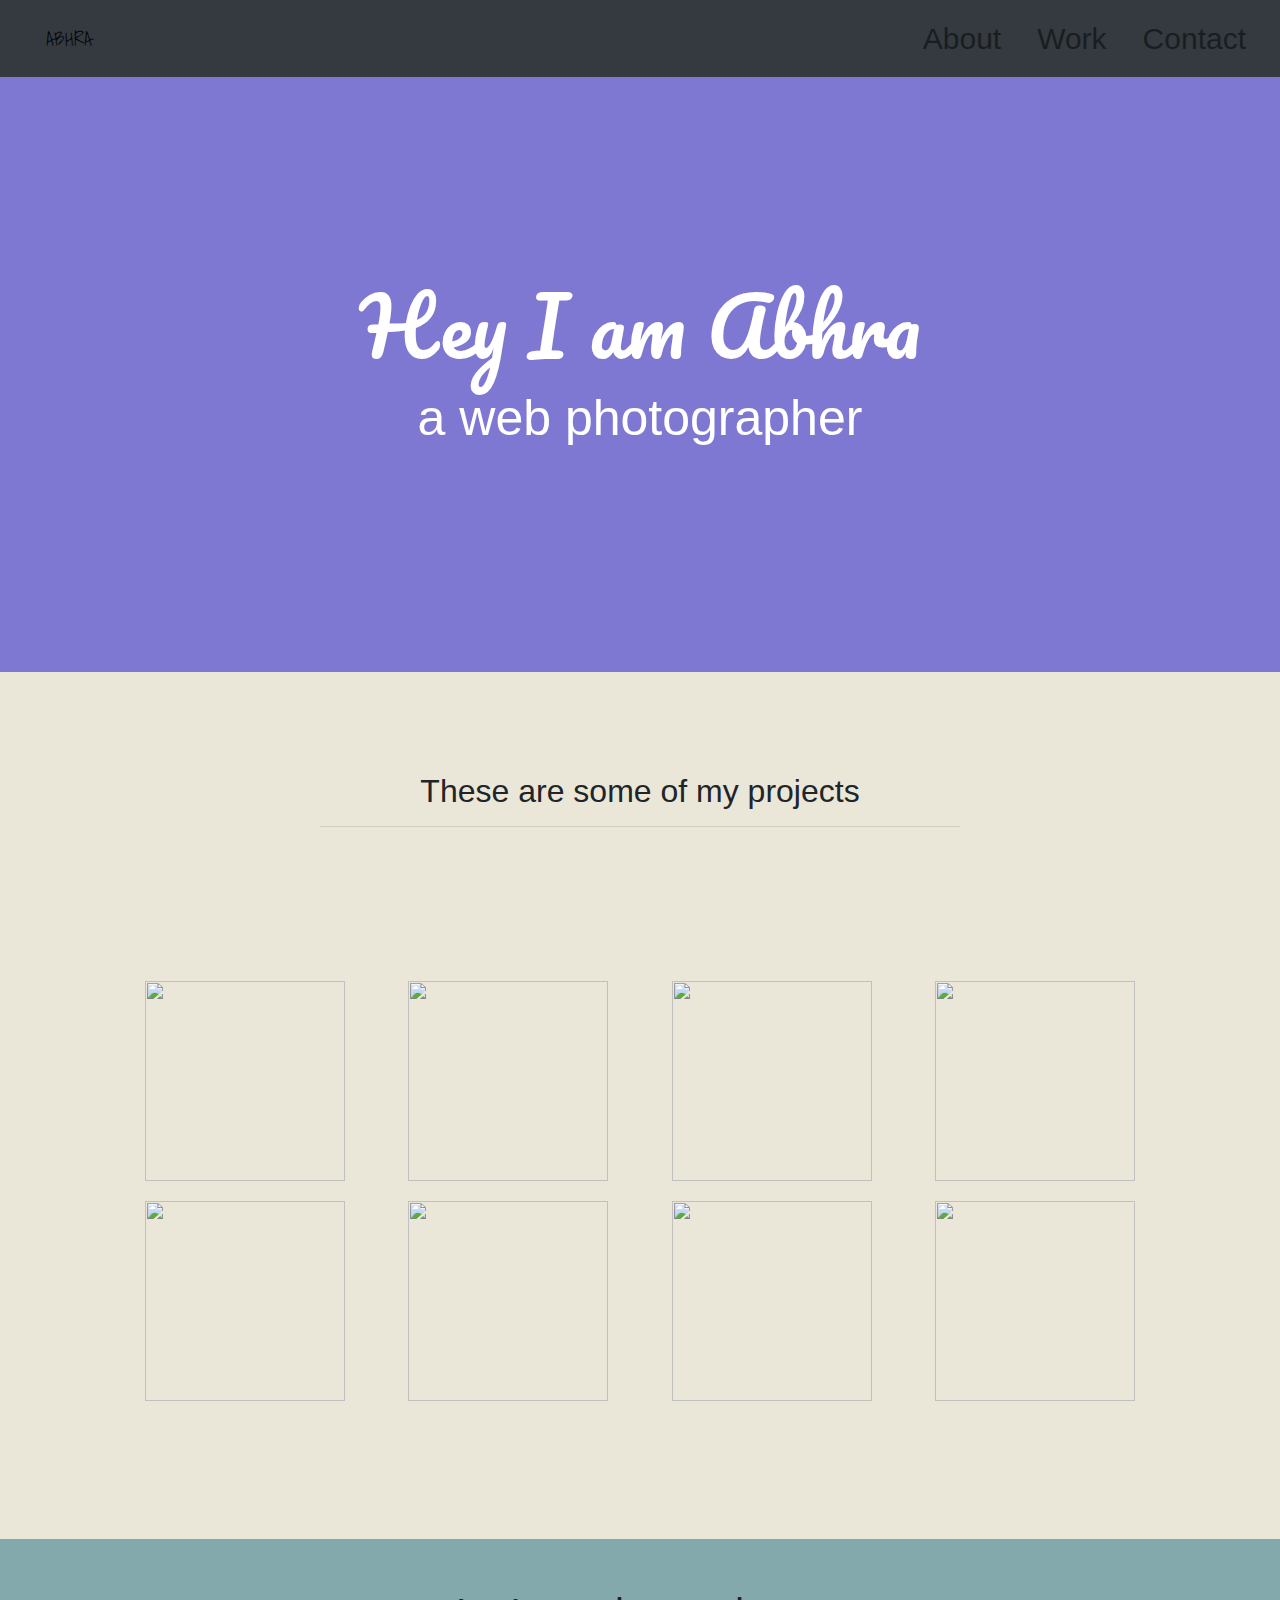
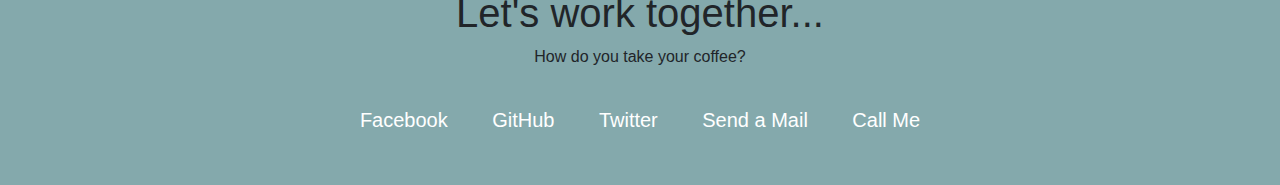
==== index.html @ 84064fb0 "Update index.html" ====
<!DOCTYPE html>
<html lang="eng">
<header>
	<title>My Web</title>
	<link rel="stylesheet" href="css/myweb.css">
	<link rel="stylesheet" href="https://maxcdn.bootstrapcdn.com/bootstrap/4.0.0/css/bootstrap.min.css" integrity="sha384-Gn5384xqQ1aoWXA+058RXPxPg6fy4IWvTNh0E263XmFcJlSAwiGgFAW/dAiS6JXm" crossorigin="anonymous">
        <link href="https://fonts.googleapis.com/css2?family=Pacifico&display=swap" rel="stylesheet">
        <link href="https://fonts.googleapis.com/css2?family=Shadows+Into+Light&display=swap" rel="stylesheet">
        <script src="https://kit.fontawesome.com/e80f78ff1f.js" crossorigin="anonymous"></script>
	<meta name="viewport" content="width=device-width, initial-scale=1, shrink-to-fit=no">
	<meta name="name" content="My Web">
	<meta name="robots" content="noindex, nofollow">
</header>
<body>
	<nav class="navbar navbar-expand-lg navbar-light bg-dark">
		<a class="navbar-brand play" href="">ABHRA</a>
		 <button class="navbar-toggler" type="button" data-toggle="collapse" data-target="#navigation" aria-controls="navbarSupportedContent" aria-expanded="false" aria-label="Toggle navigation">
    <span class="navbar-toggler-icon"></span>
  </button>
       <div class="collapse navbar-collapse" id="navigation">
		<ul class="navbar-nav ml-auto">
			<li class="nav-item">
				<a class="nav-link" href="">About</a>
				
			</li>
			<li class="nav-item">
			<a class="nav-link" href="#work">Work</a> 
				
			</li>
			<li class="nav-item">
				<a class="nav-link" href="#contact">Contact</a>
				
			</li>
			
		</ul>
		</div>
	</nav>
	<div class="me">
		<h1 class="cd">Hey I am Abhra</h1>
		<p class="ef">a web photographer</p>
		
	</div>
	<section id="work">
	<div class="about">
		<h2>These are some of my projects</h2>
		<hr>
		<div class="row">
			<div class="col-lg-3 col-md-4 col-sm-2">
				<img class="img" src="https://c4.wallpaperflare.com/wallpaper/357/3/828/beautiful-lotus-pond-pink-flowers-green-leaves-wallpaper-preview.jpg">
			</div>
			<div class="col-lg-3 col-md-4 col-sm-2">
				<img class="img" src="https://c4.wallpaperflare.com/wallpaper/343/717/304/lotus-pond-lotus-flowers-pink-water-petal-lotus-leaf-green-wallpaper-preview.jpg">
			</div>
			<div class="col-lg-3 col-md-4 col-sm-2">
				<img class="img" src="https://c4.wallpaperflare.com/wallpaper/651/403/675/green-grass-field-with-trees-wallpaper-preview.jpg">
			</div>
			<div class="col-lg-3 col-md-4 col-sm-2">
				<img class="img" src="https://c4.wallpaperflare.com/wallpaper/807/932/38/photo-of-a-waterfall-wallpaper-preview.jpg">
			</div>
			<div class="col-lg-3 col-md-4 col-sm-2">
				<img class="img" src="https://c4.wallpaperflare.com/wallpaper/322/460/5/black-mountain-wallpaper-preview.jpg">
			</div>
			<div class="col-lg-3 col-md-4 col-sm-2">
				<img class="img" src="https://c4.wallpaperflare.com/wallpaper/454/728/59/bird-spreading-her-wings-on-green-grass-field-wallpaper-preview.jpg">
			</div>
			<div class="col-lg-3 col-md-4 col-sm-2">
				<img class="img" src="https://c4.wallpaperflare.com/wallpaper/704/415/787/brown-stone-on-body-of-water-during-sunset-wallpaper-preview.jpg">
			</div>
			<div class="col-lg-3 col-md-4 col-sm-2">
				<img class="img" src="https://c4.wallpaperflare.com/wallpaper/722/423/814/yellow-flower-field-and-green-trees-wallpaper-preview.jpg">
			</div>
			
		</div>
		
	</div>
	</section>
	<section id="contact">
	<div class="last">
          <div class="gh">
		<h1 class="lets">Let's work together...</h1>
		<p class="gh">How do you take your coffee?</p>
	</div>
		<span class="ab">
			<a id="special" href=""><i class="fab fa-facebook fa-3x cricket"></i>Facebook</a>
			<a id="special" href="https://github.com/Abhranil-Manna"><i class="fab fa-github fa-3x cricket"></i>GitHub</a>
			<a id="special" href=""><i class="fab fa-twitter fa-3x cricket"></i>Twitter</a>
			<a id="special" href="mailto:abhranilmanna08@gmail.com"><i class="far fa-envelope fa-3x cricket"></i>Send a Mail</a>
			<a id="special" href=""><i class="fas fa-mobile-alt fa-3x cricket"></i>Call Me</a>
		</span>

		
	</div>
	</section>



















<script src="https://code.jquery.com/jquery-3.2.1.slim.min.js" integrity="sha384-KJ3o2DKtIkvYIK3UENzmM7KCkRr/rE9/Qpg6aAZGJwFDMVNA/GpGFF93hXpG5KkN" crossorigin="anonymous"></script>
<script src="https://cdnjs.cloudflare.com/ajax/libs/popper.js/1.12.9/umd/popper.min.js" integrity="sha384-ApNbgh9B+Y1QKtv3Rn7W3mgPxhU9K/ScQsAP7hUibX39j7fakFPskvXusvfa0b4Q" crossorigin="anonymous"></script>
<script src="https://maxcdn.bootstrapcdn.com/bootstrap/4.0.0/js/bootstrap.min.js" integrity="sha384-JZR6Spejh4U02d8jOt6vLEHfe/JQGiRRSQQxSfFWpi1MquVdAyjUar5+76PVCmYl" crossorigin="anonymous"></script>
</body>
</html>
---- css/myweb.css ----
.nav-item{
	font-size: 30px;
	margin:0px 10px;
}
.play{
	padding: 30px;
	font-size: 20px;
	font-family: 'Shadows Into Light', cursive;
	color: #c70039;
}
.me{
	background-color: #7f78d2;
	text-align: center;
	padding: 200px 0px ;
	color: #fff;
	
}
.about{
	text-align: center;
	padding-top: 100px;
	background-color: #eae7d9;
}
hr{
	width: 50%;
}
.last{
	text-align: center;
	padding: 50px 0px;
	background-color: #84a9ac;

}
.cd{
	font-size: 80px;
	font-family: 'Pacifico', cursive;
}
.ef{
	font-size: 50px;
}



#special{
    color: #fff;
	font-size: 20px;
	margin: 20px;
}
.img{
	width:200px;
	height: 200px;
	margin: 10px;

}
.row{
    text-align: center;
	padding: 10%;

}
.gh{
	padding-bottom: 10px;
}
.cricket{
	color: #007bff;
}
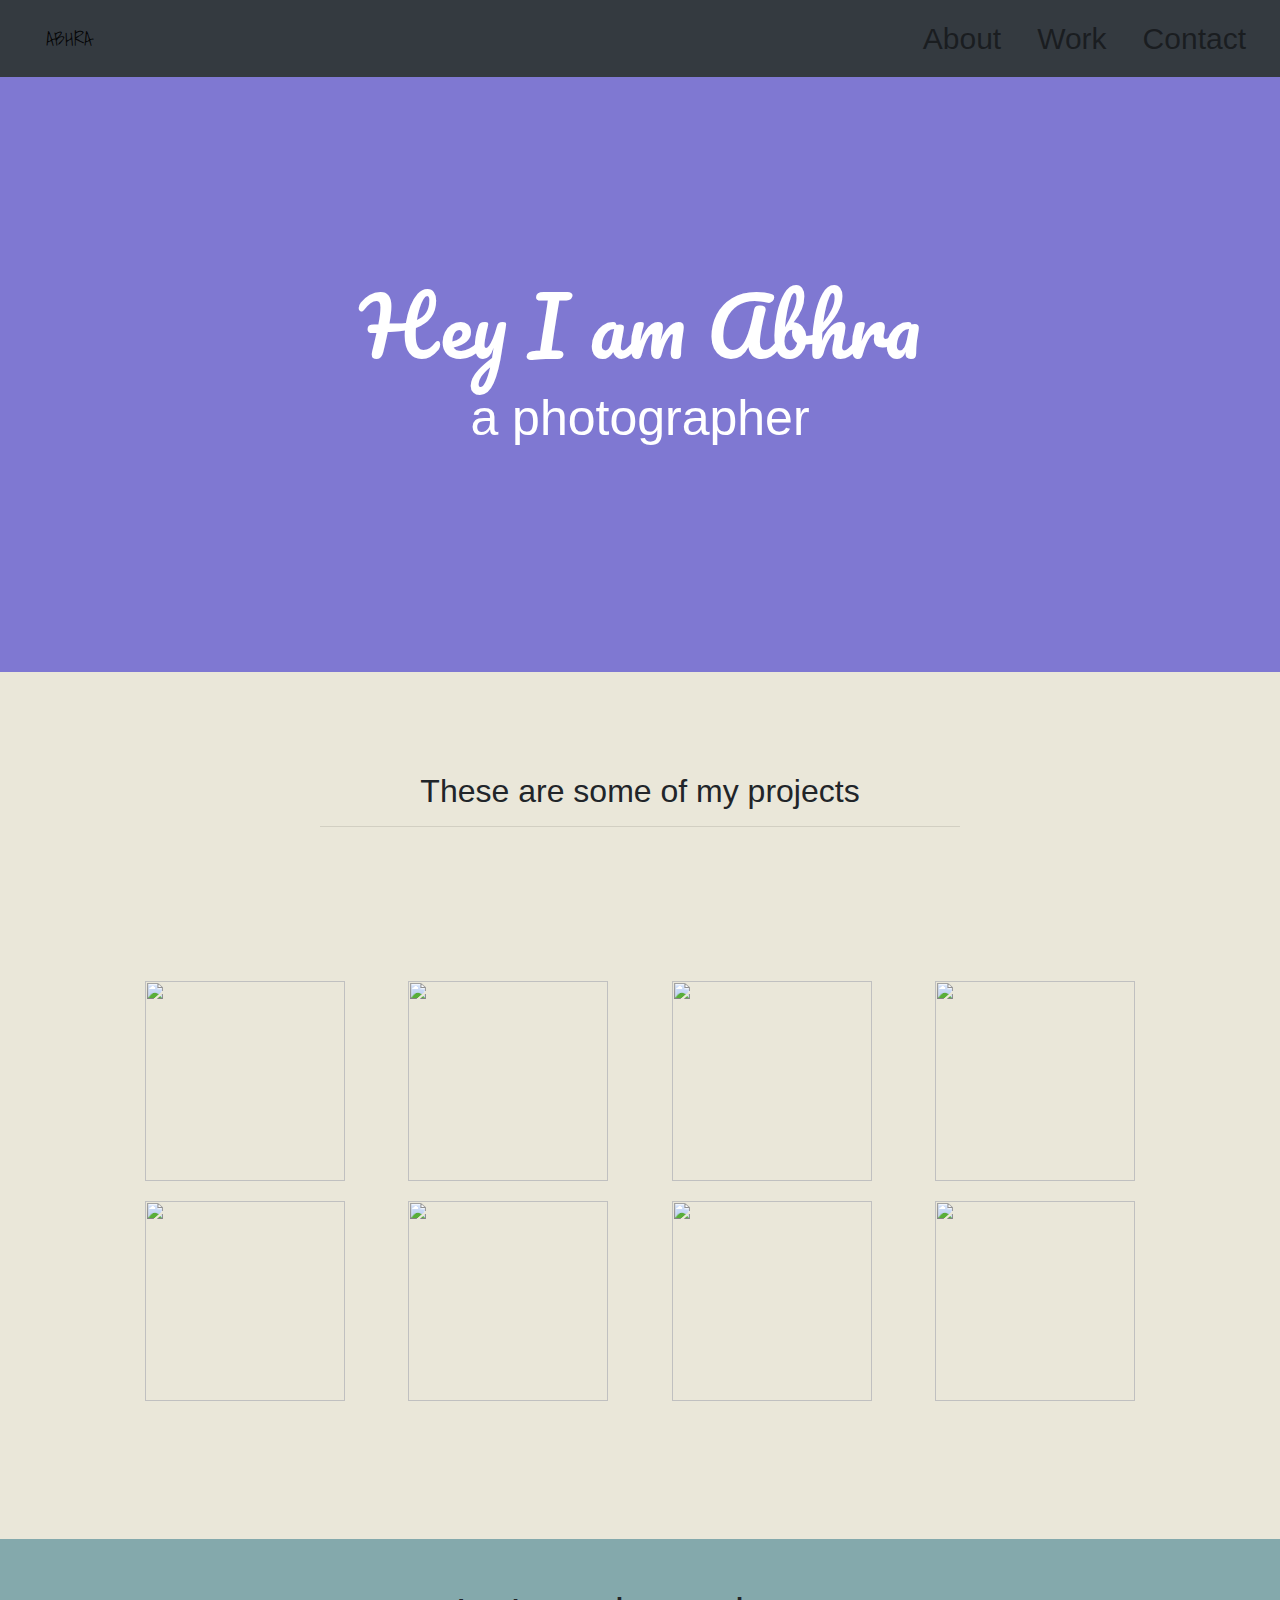
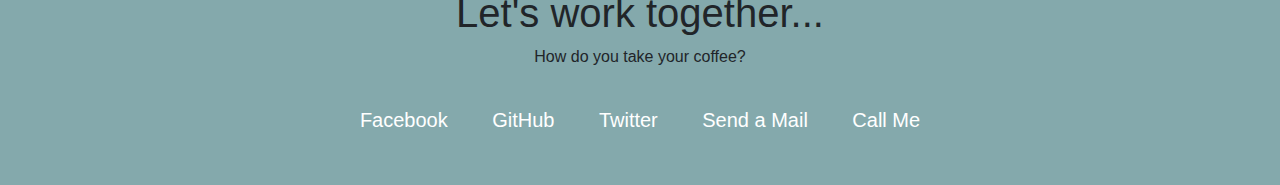
==== commit 566d24e9: "Update index.html" ====
--- a/index.html
+++ b/index.html
@@ -37,7 +37,7 @@
 	</nav>
 	<div class="me">
 		<h1 class="cd">Hey I am Abhra</h1>
-		<p class="ef">a web photographer</p>
+		<p class="ef">a photographer</p>
 		
 	</div>
 	<section id="work">
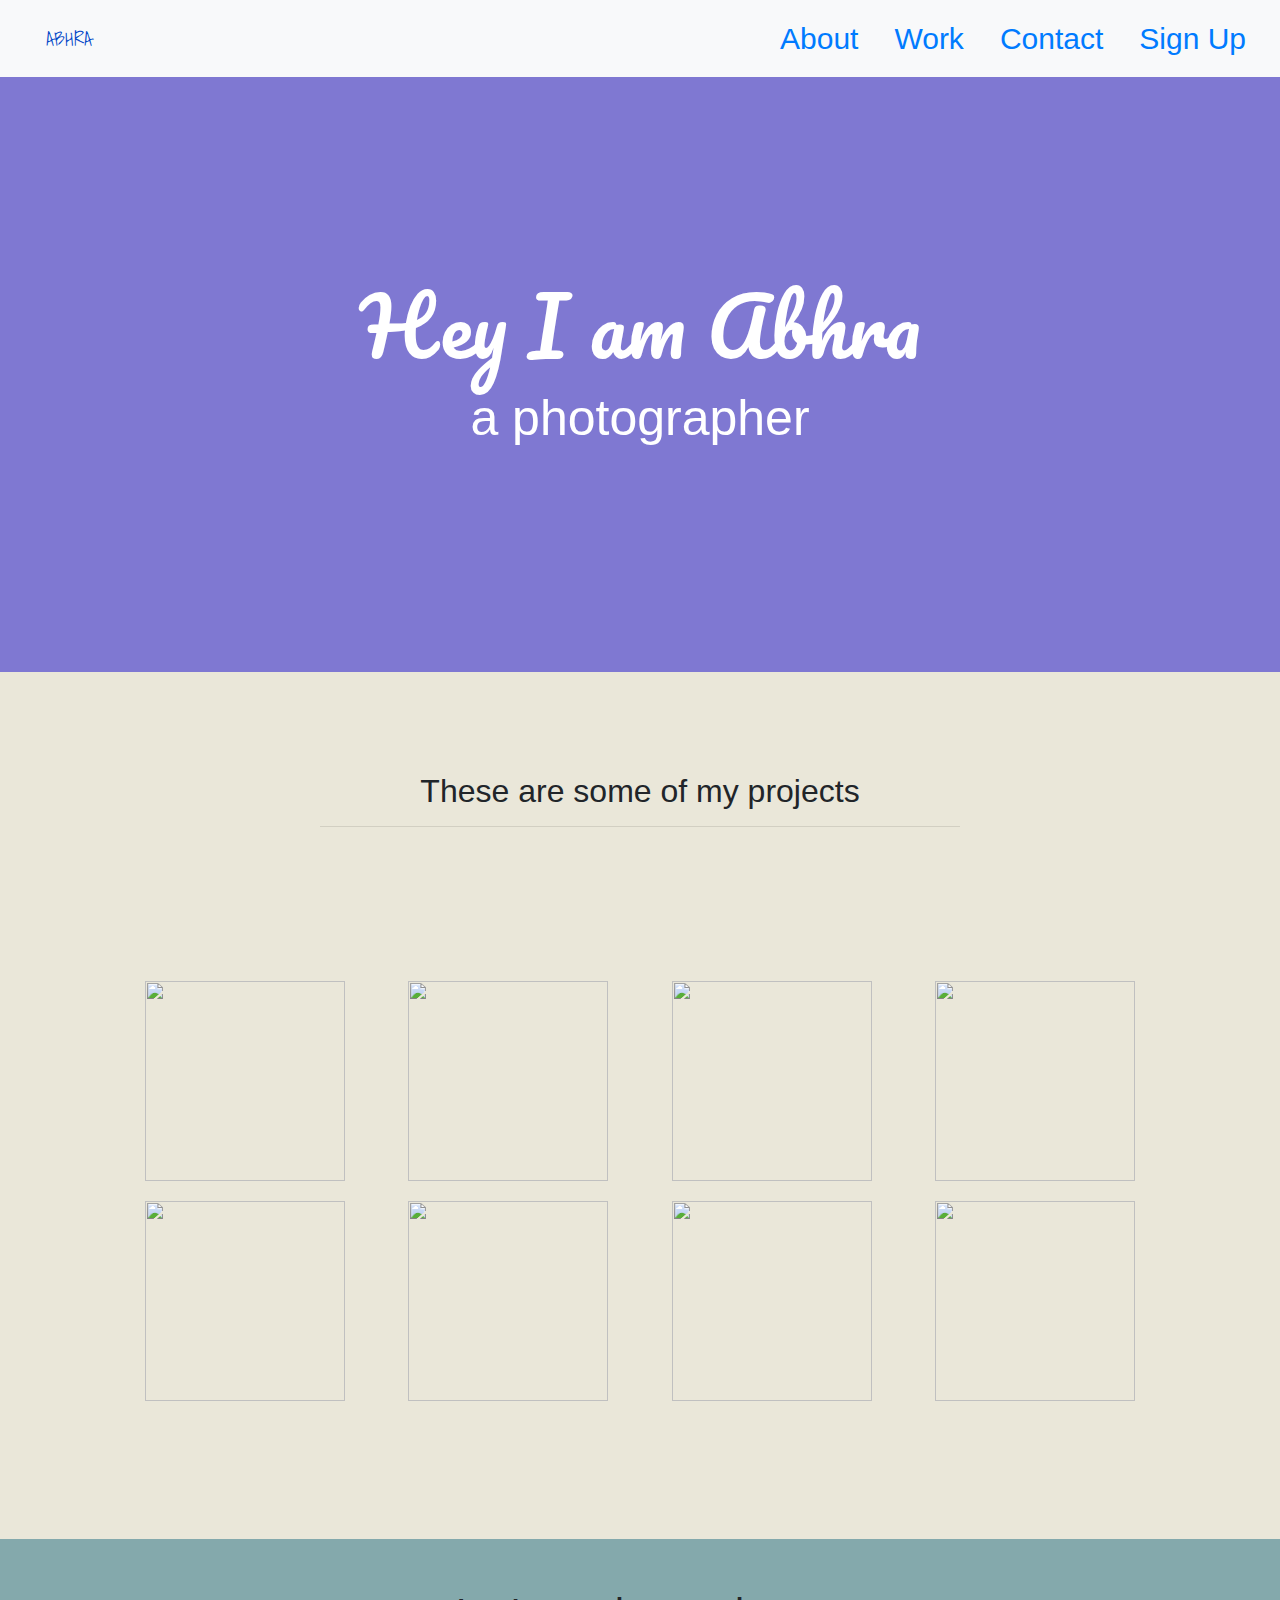
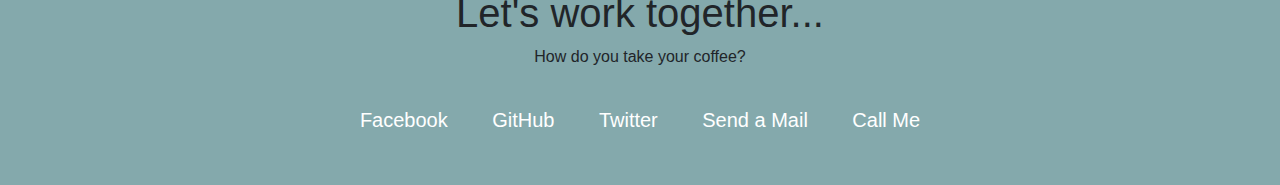
==== commit 906825d7: "Update index.html" ====
--- a/index.html
+++ b/index.html
@@ -12,7 +12,7 @@
 	<meta name="robots" content="noindex, nofollow">
 </header>
 <body>
-	<nav class="navbar navbar-expand-lg navbar-light bg-dark">
+	<nav class="navbar navbar-expand-lg navbar-primary bg-light">
 		<a class="navbar-brand play" href="">ABHRA</a>
 		 <button class="navbar-toggler" type="button" data-toggle="collapse" data-target="#navigation" aria-controls="navbarSupportedContent" aria-expanded="false" aria-label="Toggle navigation">
     <span class="navbar-toggler-icon"></span>
@@ -31,6 +31,12 @@
 				<a class="nav-link" href="#contact">Contact</a>
 				
 			</li>
+			<li class="nav-item">
+				<a class="nav-link" href="signup.html">Sign Up</a>
+				
+			</li>
+			</li>
+			
 			
 		</ul>
 		</div>
@@ -81,11 +87,11 @@
 		<p class="gh">How do you take your coffee?</p>
 	</div>
 		<span class="ab">
-			<a id="special" href=""><i class="fab fa-facebook fa-3x cricket"></i>Facebook</a>
-			<a id="special" href="https://github.com/Abhranil-Manna"><i class="fab fa-github fa-3x cricket"></i>GitHub</a>
-			<a id="special" href=""><i class="fab fa-twitter fa-3x cricket"></i>Twitter</a>
-			<a id="special" href="mailto:abhranilmanna08@gmail.com"><i class="far fa-envelope fa-3x cricket"></i>Send a Mail</a>
-			<a id="special" href=""><i class="fas fa-mobile-alt fa-3x cricket"></i>Call Me</a>
+			<a id="special" href=""><i class="fab fa-facebook fa-1x cricket"></i> Facebook</a>
+			<a id="special" href="https://github.com/Abhranil-Manna"><i class="fab fa-github fa-1x cricket"></i> GitHub</a>
+			<a id="special" href=""><i class="fab fa-twitter fa-1x cricket"></i>Twitter</a>
+			<a id="special" href="mailto:abhranilmanna08@gmail.com"><i class="far fa-envelope fa-1x cricket"></i> Send a Mail</a>
+			<a id="special" href=""><i class="fas fa-mobile-alt fa-1x cricket"></i> Call Me</a>
 		</span>
 
 		
--- a/css/myweb.css
+++ b/css/myweb.css
@@ -6,7 +6,7 @@
 	padding: 30px;
 	font-size: 20px;
 	font-family: 'Shadows Into Light', cursive;
-	color: #c70039;
+	color: #0046c7;
 }
 .me{
 	background-color: #7f78d2;
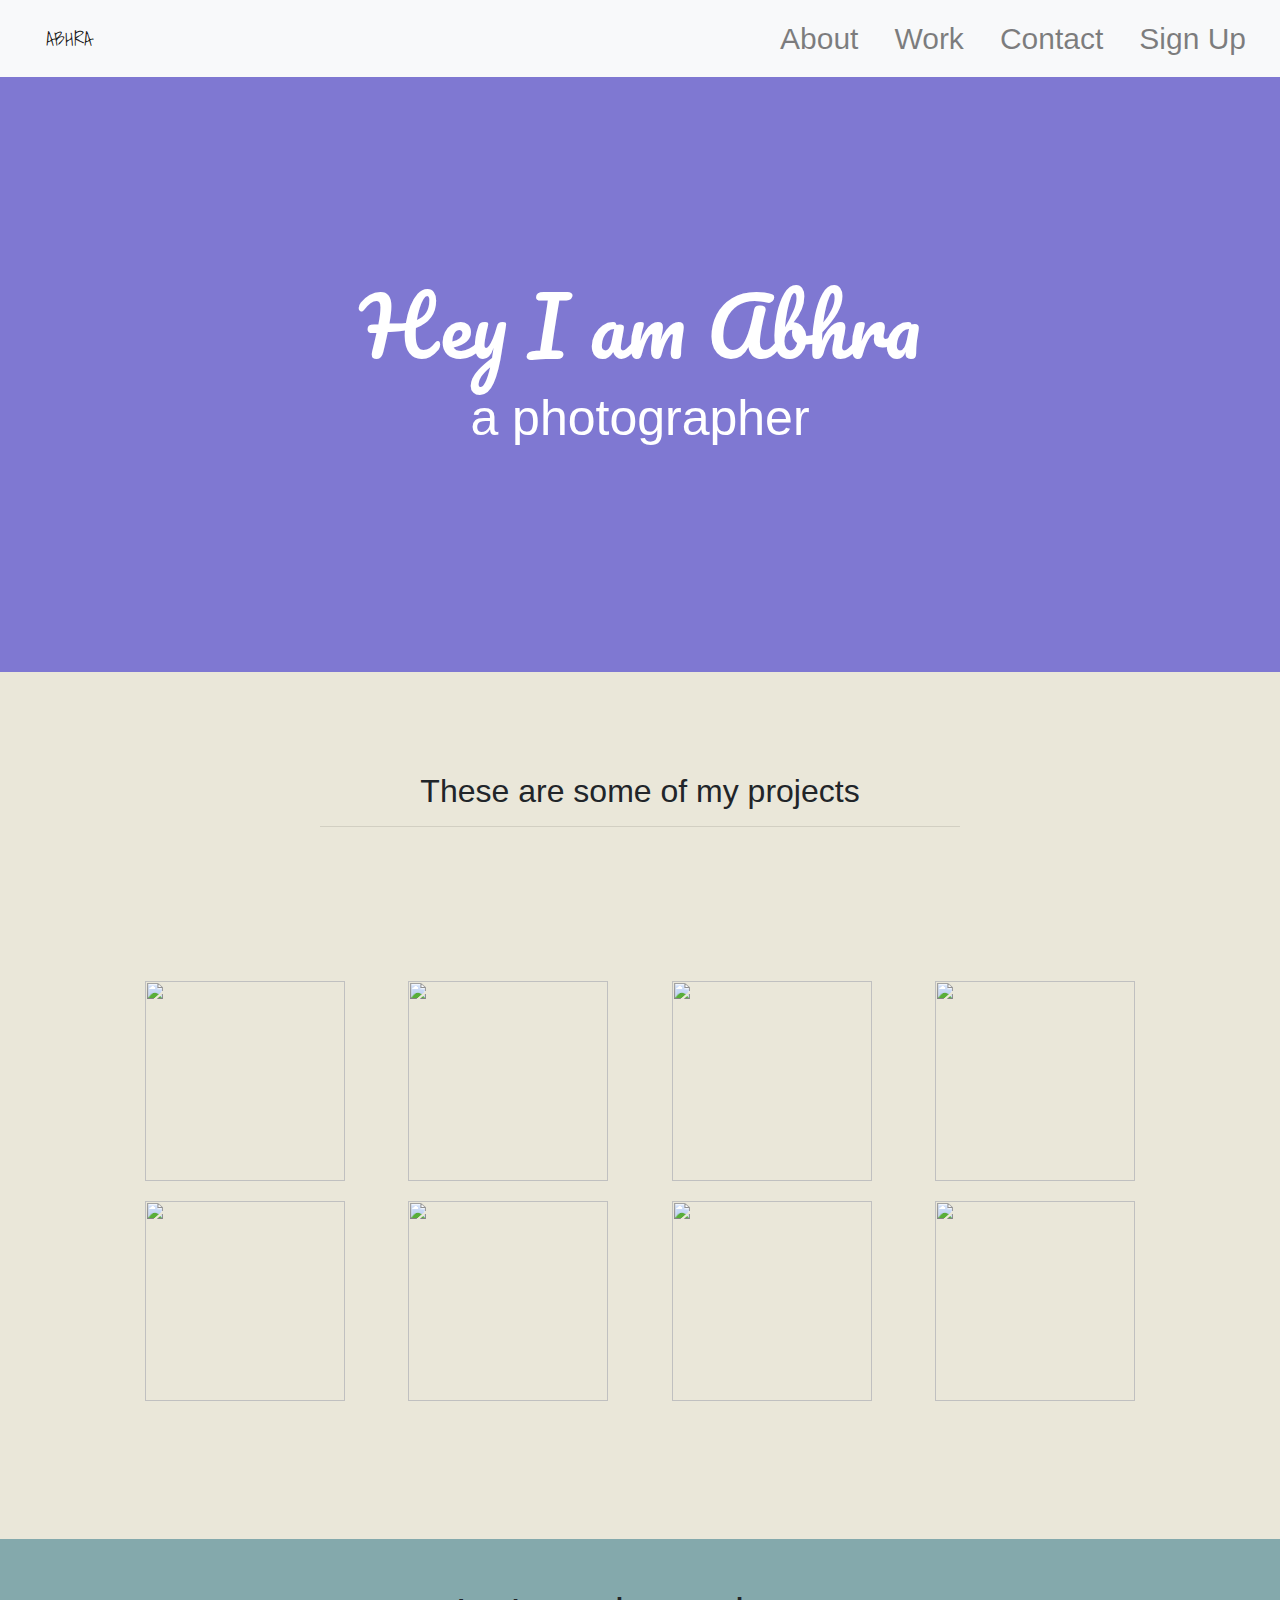
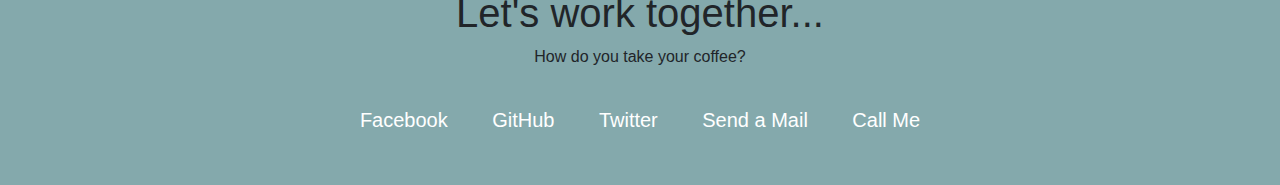
==== commit c3ffb56d: "Update index.html" ====
--- a/index.html
+++ b/index.html
@@ -12,7 +12,7 @@
 	<meta name="robots" content="noindex, nofollow">
 </header>
 <body>
-	<nav class="navbar navbar-expand-lg navbar-primary bg-light">
+	<nav class="navbar navbar-expand-lg navbar-light bg-light">
 		<a class="navbar-brand play" href="">ABHRA</a>
 		 <button class="navbar-toggler" type="button" data-toggle="collapse" data-target="#navigation" aria-controls="navbarSupportedContent" aria-expanded="false" aria-label="Toggle navigation">
     <span class="navbar-toggler-icon"></span>
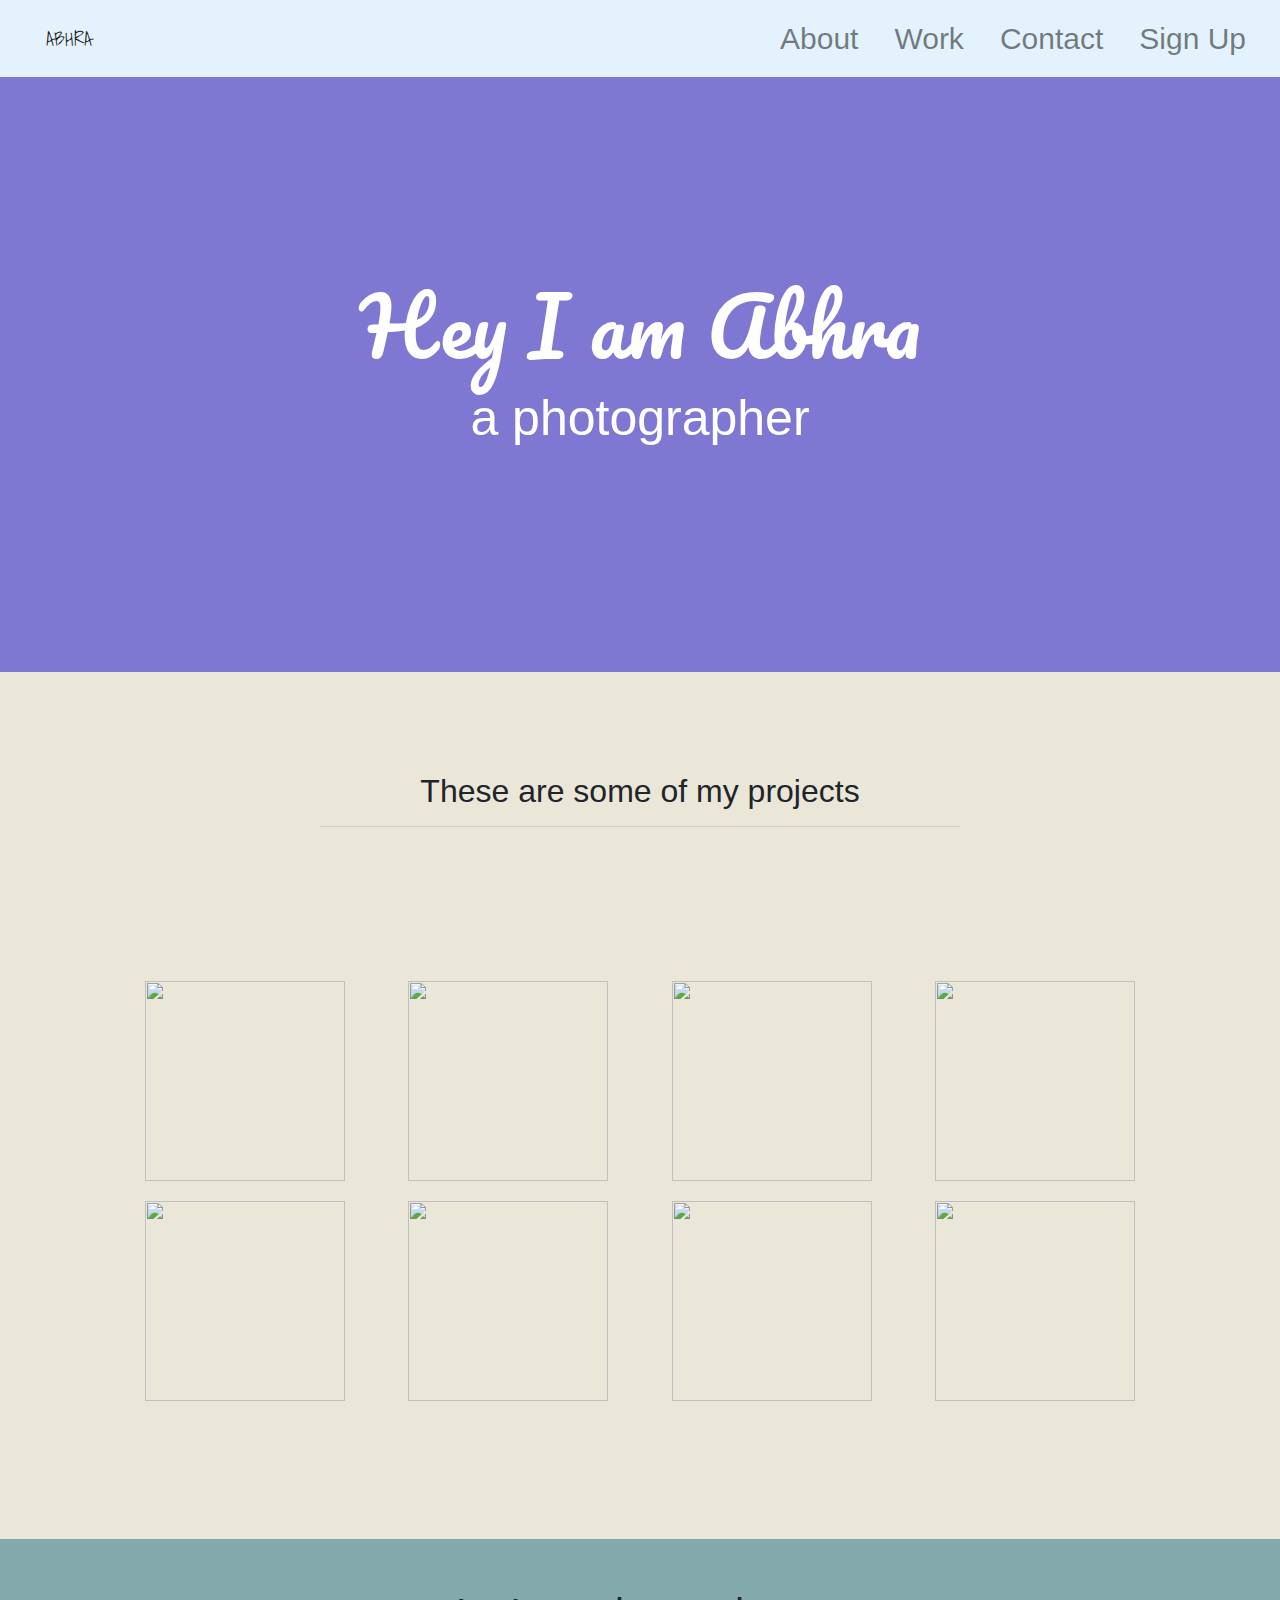
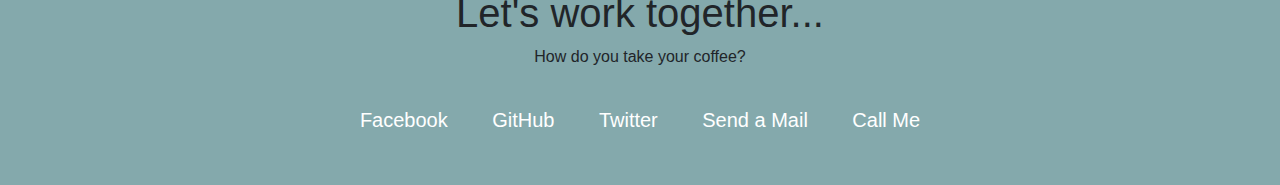
==== commit d632a590: "Update index.html" ====
--- a/index.html
+++ b/index.html
@@ -12,7 +12,7 @@
 	<meta name="robots" content="noindex, nofollow">
 </header>
 <body>
-	<nav class="navbar navbar-expand-lg navbar-light bg-light">
+	<nav class="navbar navbar-expand-lg navbar-light"  style="background-color: #e3f2fd;">
 		<a class="navbar-brand play" href="">ABHRA</a>
 		 <button class="navbar-toggler" type="button" data-toggle="collapse" data-target="#navigation" aria-controls="navbarSupportedContent" aria-expanded="false" aria-label="Toggle navigation">
     <span class="navbar-toggler-icon"></span>
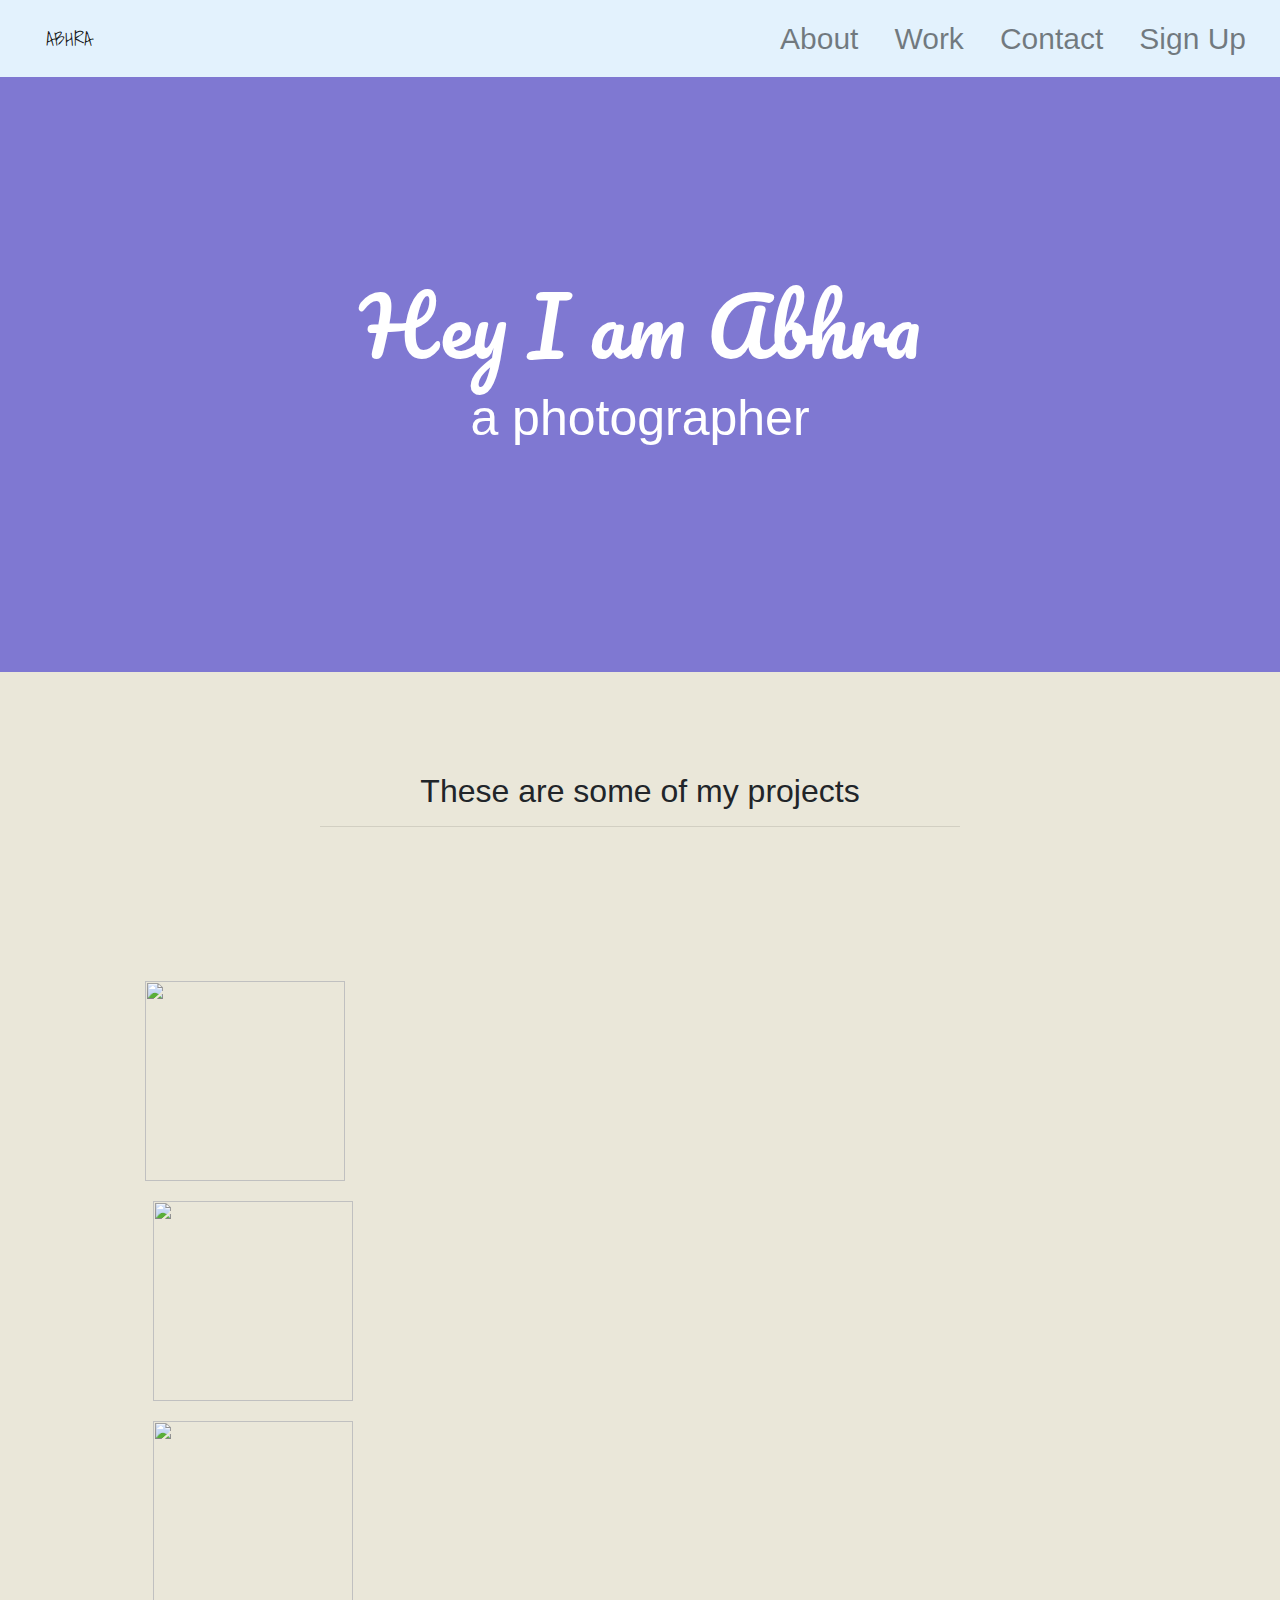
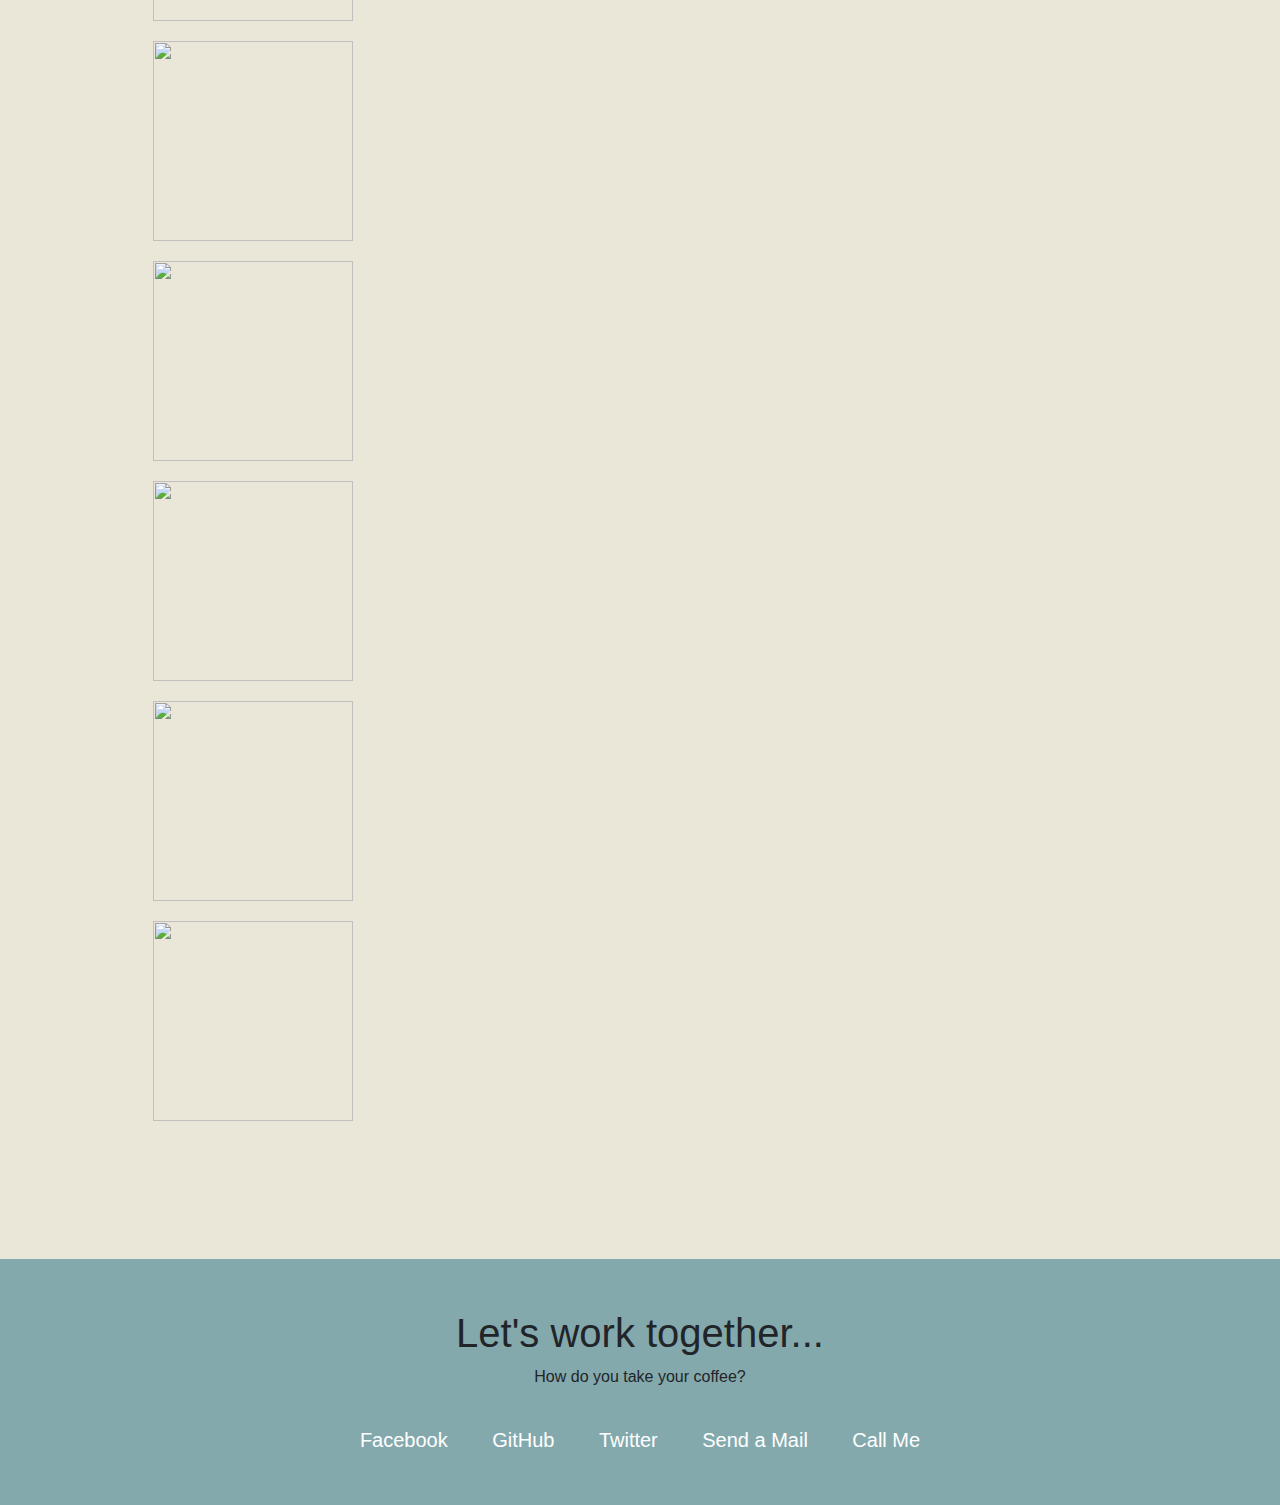
==== commit 5caabdf8: "Update index.html" ====
--- a/index.html
+++ b/index.html
@@ -52,28 +52,43 @@
 		<hr>
 		<div class="row">
 			<div class="col-lg-3 col-md-4 col-sm-2">
+				<div class="thumbnail">
 				<img class="img" src="https://c4.wallpaperflare.com/wallpaper/357/3/828/beautiful-lotus-pond-pink-flowers-green-leaves-wallpaper-preview.jpg">
 			</div>
 			<div class="col-lg-3 col-md-4 col-sm-2">
+				<div class="thumbnail">
 				<img class="img" src="https://c4.wallpaperflare.com/wallpaper/343/717/304/lotus-pond-lotus-flowers-pink-water-petal-lotus-leaf-green-wallpaper-preview.jpg">
+				</div>	
 			</div>
 			<div class="col-lg-3 col-md-4 col-sm-2">
+				<div class="thumbnail">
 				<img class="img" src="https://c4.wallpaperflare.com/wallpaper/651/403/675/green-grass-field-with-trees-wallpaper-preview.jpg">
+				</div>	
 			</div>
 			<div class="col-lg-3 col-md-4 col-sm-2">
+				<div class="thumbnail">
 				<img class="img" src="https://c4.wallpaperflare.com/wallpaper/807/932/38/photo-of-a-waterfall-wallpaper-preview.jpg">
+				</div>	
 			</div>
 			<div class="col-lg-3 col-md-4 col-sm-2">
+				<div class="thumbnail">
 				<img class="img" src="https://c4.wallpaperflare.com/wallpaper/322/460/5/black-mountain-wallpaper-preview.jpg">
+				</div>	
 			</div>
 			<div class="col-lg-3 col-md-4 col-sm-2">
+				<div class="thumbnail">
 				<img class="img" src="https://c4.wallpaperflare.com/wallpaper/454/728/59/bird-spreading-her-wings-on-green-grass-field-wallpaper-preview.jpg">
+				</div>	
 			</div>
 			<div class="col-lg-3 col-md-4 col-sm-2">
+				<div class="thumbnail">
 				<img class="img" src="https://c4.wallpaperflare.com/wallpaper/704/415/787/brown-stone-on-body-of-water-during-sunset-wallpaper-preview.jpg">
+				</div>	
 			</div>
 			<div class="col-lg-3 col-md-4 col-sm-2">
+				<div class="thumbnail">
 				<img class="img" src="https://c4.wallpaperflare.com/wallpaper/722/423/814/yellow-flower-field-and-green-trees-wallpaper-preview.jpg">
+				</div>	
 			</div>
 			
 		</div>
